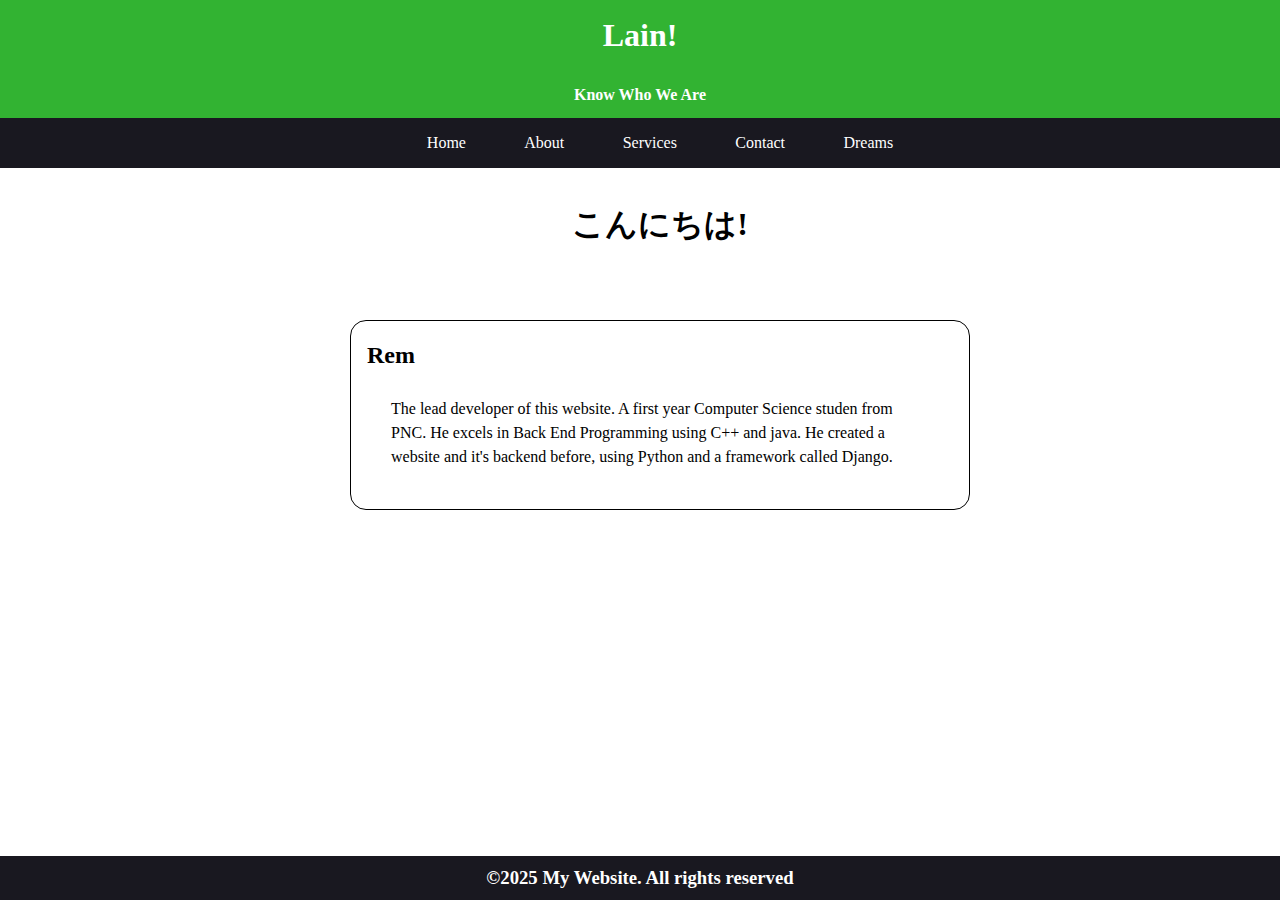
==== src/about.html @ 5ffd94f8 "-changes" ====
<!DOCTYPE html>
<html lang="en">
  <head>
    <meta charset="UTF-8" />
    <meta name="viewport" content="width=device-width, initial-scale=1.0" />
    <link rel="stylesheet" href="./styles/index.css" />
    <title>Welcome to My Website</title>
  </head>
  <body>
    <header class="top-header">
      <div class="text-header-container">
        <h1>Lain!</h1>
        <h4>Know Who We Are</h4>
      </div>
    </header>
    <nav class="navbar">
      <ul>
        <li><a href="./index.html">Home</a></li>
        <li><a href="#">About</a></li>
        <li><a href="./services.html">Services</a></li>
        <li><a href="./contact.html">Contact</a></li>
        <li><a href="./dreams.html">Dreams</a></li>

      </ul>
    </nav>
    <main class="about-main">
      <section class="about-section">
        <h1>こんにちは!</h1>
       
        

        <article class="about-text" id="rem">
          <h2>Rem</h2>
          <p>The lead developer of this website. A first year Computer Science studen from PNC. He excels in Back End Programming using C++ and java. He created a website and it's backend before, using Python and a framework called Django.</p>
        </article>
      </section>
     
    </main>
    <footer>
      <div class="footer-text-container">
        <h3>©2025 My Website. All rights reserved</h3>
      </div>
    </footer>
  </body>
</html>
---- src/styles/index.css ----
@import url("./resets.css");
@import url("./services.css");
@import url("https://fonts.googleapis.com/css2?family=Fira+Code:wght@300..700&display=swap");
@import url("./about.css");
@import url("./contact.css");
@import url("./dreams.css");


.navbar li {
display: inline;
}
body {
color: white;
font-family: "Kode Mono", serif;
font-optical-sizing: auto;
font-weight: normal;
font-style: normal;
}
.top-header {
display: flex;
align-items: center;
justify-content: center;
padding: .7em;
text-align: center;
background: rgb(50, 179, 50);
}
.top-header h4 {
margin-top: 1.5em;
}
.navbar {
background: rgb(25, 24, 32);
text-align: center;
padding: 0.8em;
}
.navbar li {
padding: 1.7em;
}
a {
text-decoration: none;
color: inherit;
}
main {
color: black;
min-height: auto;
}
main section {
display: flex;
flex-direction: column;
margin-left: 2.5em;
}
main article {
margin-top: 2.5em;
}
main p {
padding: 1.5em;
}
#services {
padding-bottom: 0.5em;
}
.contact p {
padding: 0.5em;
}
.contact h2 {
margin-bottom: 0.5em;
}
footer {
background: rgb(25, 24, 32);
text-align: center;
position: fixed;
left: 0;
bottom: 0;
width: 100vw;
color: white;
padding-top: .5em;
padding-bottom: .5em;
}
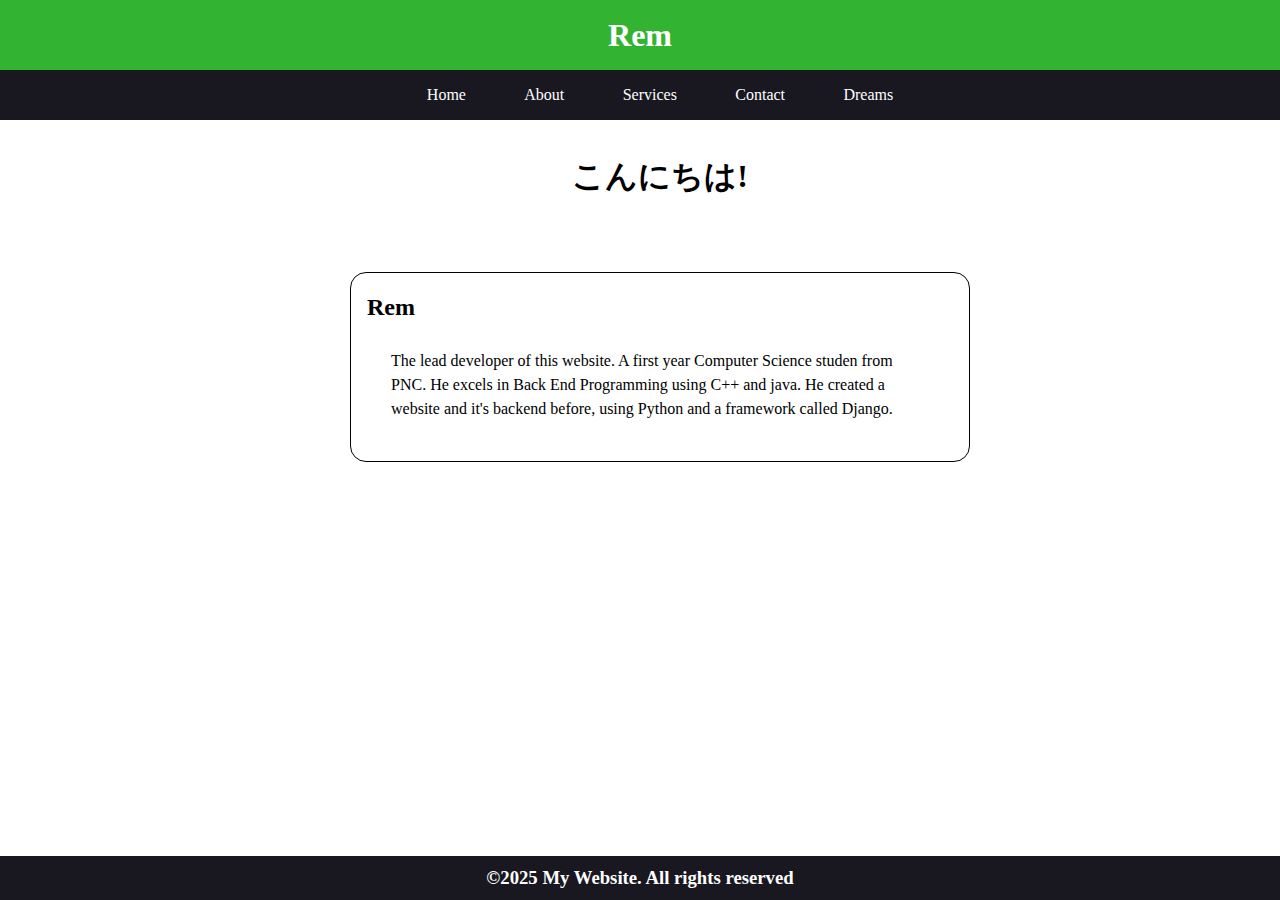
==== commit 049cf694: "hi" ====
--- a/src/about.html
+++ b/src/about.html
@@ -4,13 +4,15 @@
     <meta charset="UTF-8" />
     <meta name="viewport" content="width=device-width, initial-scale=1.0" />
     <link rel="stylesheet" href="./styles/index.css" />
-    <title>Welcome to My Website</title>
+    <link rel="icon" type="image/x-icon"
+      href="../__hibiki_and_hibiki_blue_archive_drawn_by_yukki_bunny__7ac06a312fac49e38c0a8d17cfd014d4.jpeg">
+
+    <title>About</title>
   </head>
   <body>
     <header class="top-header">
       <div class="text-header-container">
-        <h1>Lain!</h1>
-        <h4>Know Who We Are</h4>
+        <h1>Rem</h1>
       </div>
     </header>
     <nav class="navbar">
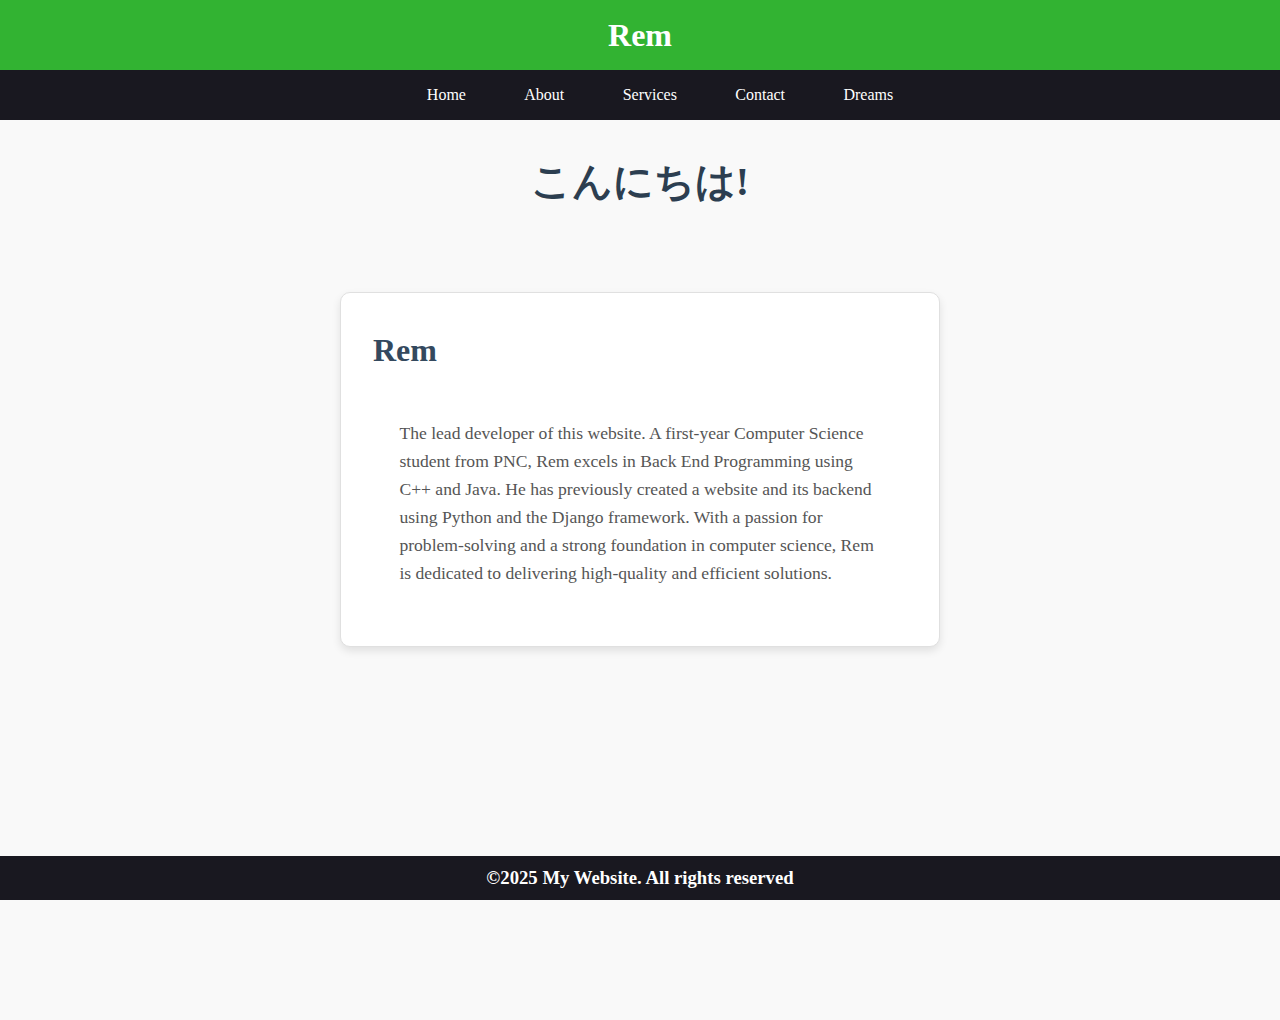
==== commit a4f6b429: "sd" ====
--- a/src/about.html
+++ b/src/about.html
@@ -22,21 +22,21 @@
         <li><a href="./services.html">Services</a></li>
         <li><a href="./contact.html">Contact</a></li>
         <li><a href="./dreams.html">Dreams</a></li>
-
       </ul>
     </nav>
     <main class="about-main">
       <section class="about-section">
         <h1>こんにちは!</h1>
-       
-        
-
         <article class="about-text" id="rem">
           <h2>Rem</h2>
-          <p>The lead developer of this website. A first year Computer Science studen from PNC. He excels in Back End Programming using C++ and java. He created a website and it's backend before, using Python and a framework called Django.</p>
+          <p>
+            The lead developer of this website. A first-year Computer Science student from PNC, Rem excels in Back End
+            Programming using C++ and Java. He has previously created a website and its backend using Python and the
+            Django framework. With a passion for problem-solving and a strong foundation in computer science, Rem is
+            dedicated to delivering high-quality and efficient solutions.
+          </p>
         </article>
       </section>
-     
     </main>
     <footer>
       <div class="footer-text-container">
